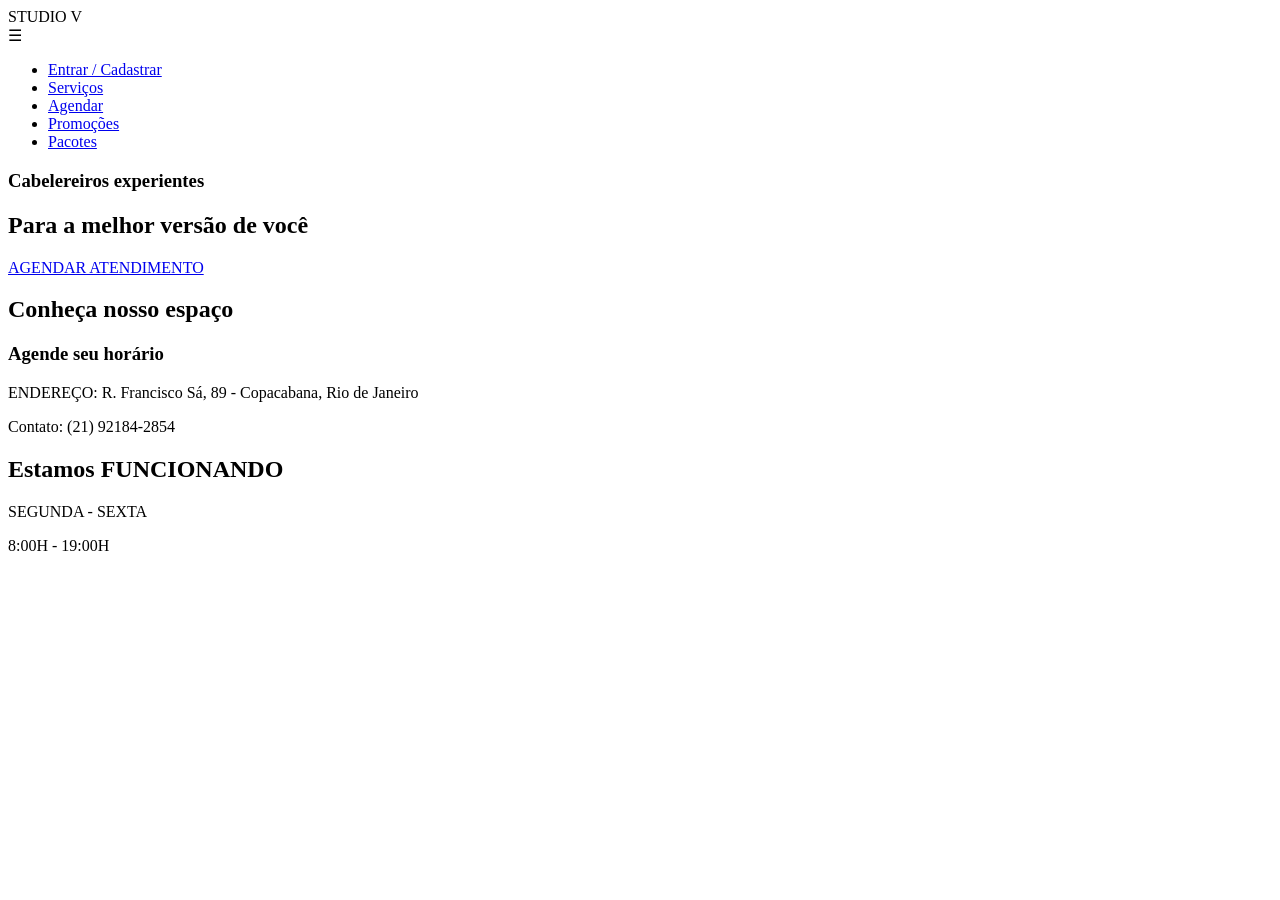
==== AV2DAW/index.html @ e8fef765 "AV2 DAW Feita dia 22/06" ====
<!DOCTYPE html>
<html lang="pt-br">
<head>
    <meta charset="UTF-8">
    <meta name="viewport" content="width=device-width, initial-scale=1.0">
    <title>STUDIO V - Home</title>
    <link rel="stylesheet" href="css/style.css">
</head>
<body>
    <header>
        <div class="logo">STUDIO V</div>
        <div class="menu-icon" onclick="toggleMenu()">&#9776;</div>
    </header>

    <nav id="menuPrincipal" class="menu-dropdown">
        <ul>
            <li><a href="cadastro.html">Entrar / Cadastrar</a></li>
            <li><a href="#">Serviços</a></li>
            <li><a href="#">Agendar</a></li>
            <li><a href="#">Promoções</a></li>
            <li><a href="#">Pacotes</a></li>
        </ul>
    </nav>

    <main>
        <section class="hero">
            <div class="hero-text">
                <h3>Cabelereiros experientes</h3>
                <h1>Para a melhor versão de você</h1>
                <a href="cadastro.html" class="btn-agendar">AGENDAR ATENDIMENTO</a>
            </div>
        </section>

        <section class="info-cards">
            <div class="card card-yellow">
                <h2>Conheça nosso espaço</h2>
                <h3>Agende seu horário</h3>
                <p>ENDEREÇO: R. Francisco Sá, 89 - Copacabana, Rio de Janeiro</p>
                <p>Contato: (21) 92184-2854</p>
            </div>
            <div class="card card-dark">
                <h2>Estamos FUNCIONANDO</h2>
                <p>SEGUNDA - SEXTA</p>
                <p>8:00H - 19:00H</p>
            </div>
        </section>
    </main>

    <script src="js/app.js"></script>
</body>
</html>
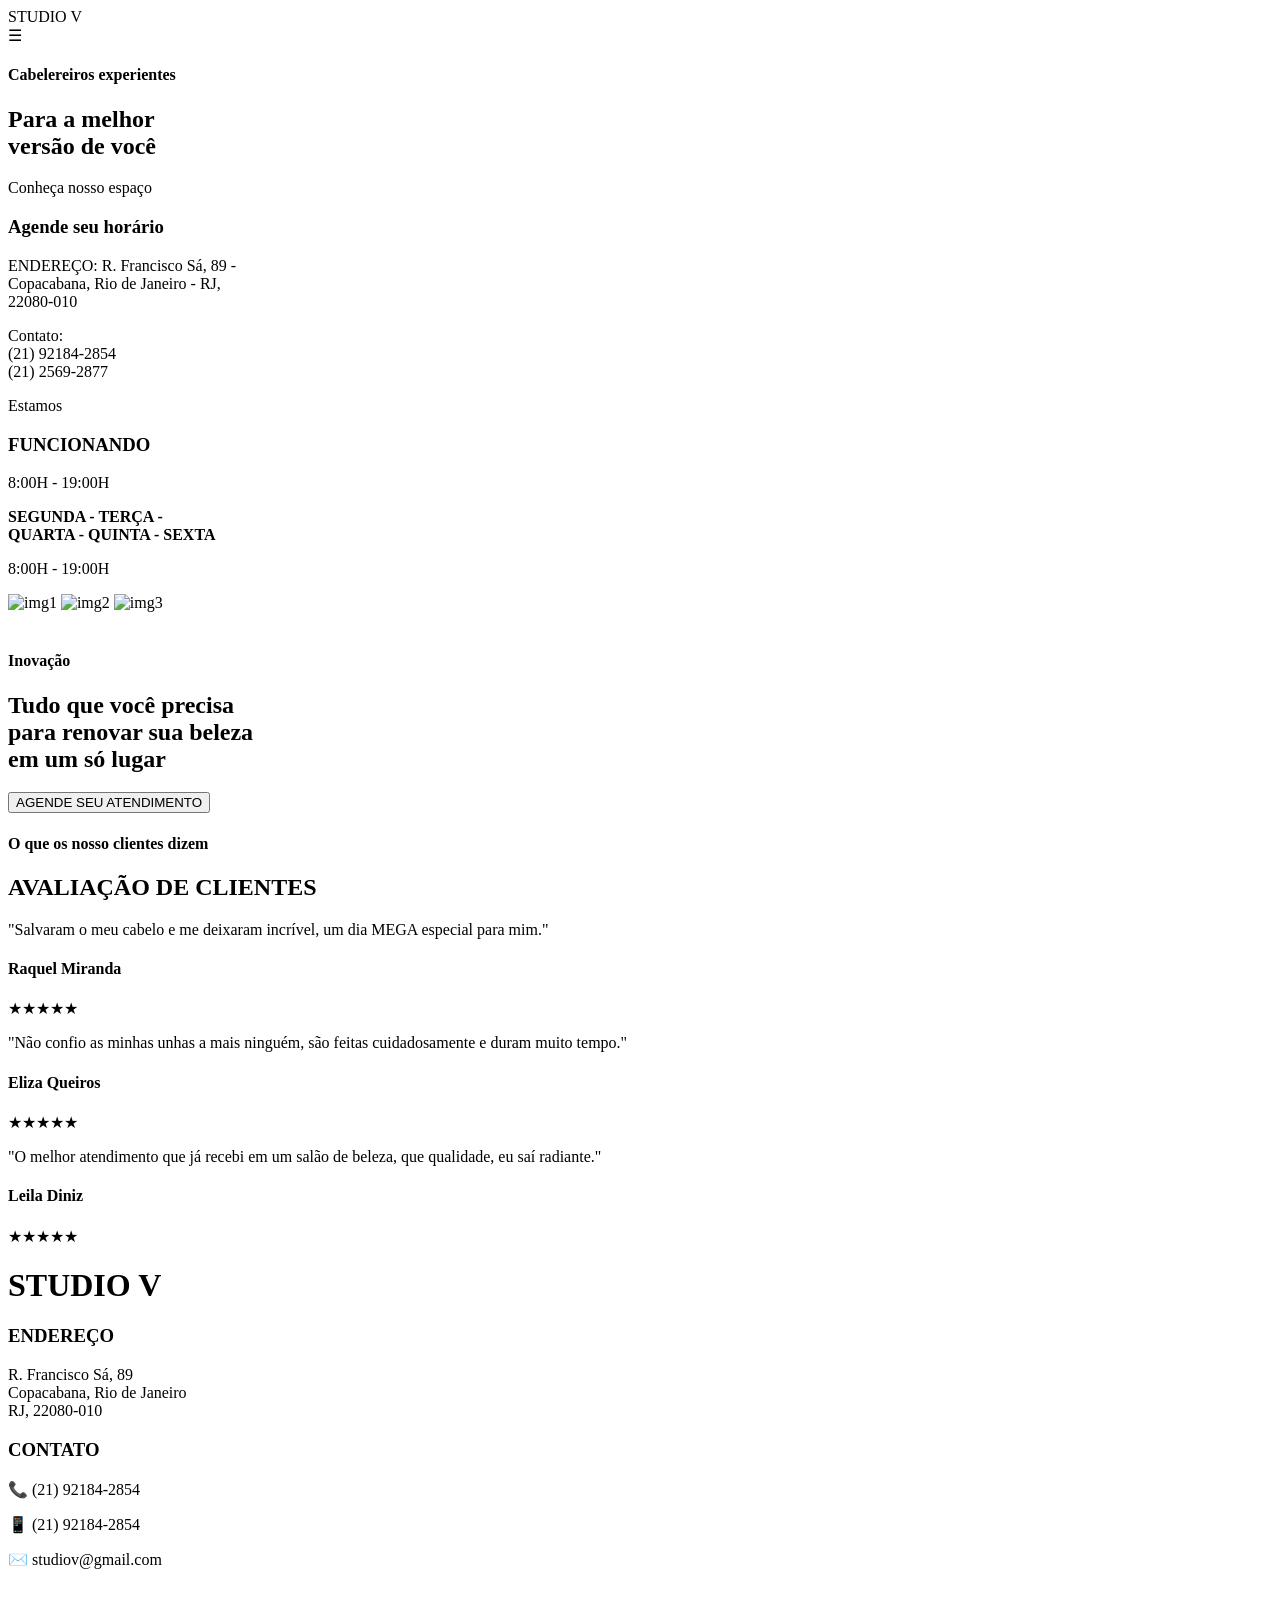
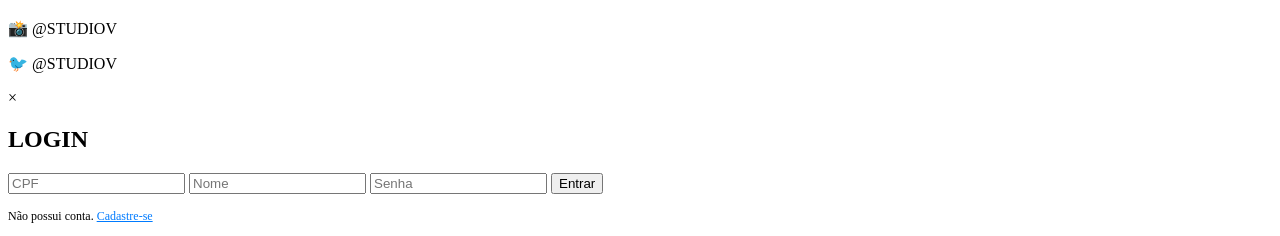
==== commit 0dd95f94: "Revamp homepage layout and add login modal Updated the layout and content of the homepage with new s" ====
--- a/AV2DAW/index.html
+++ b/AV2DAW/index.html
@@ -2,50 +2,117 @@
 <html lang="pt-br">
 <head>
     <meta charset="UTF-8">
-    <meta name="viewport" content="width=device-width, initial-scale=1.0">
     <title>STUDIO V - Home</title>
     <link rel="stylesheet" href="css/style.css">
 </head>
 <body>
-    <header>
-        <div class="logo">STUDIO V</div>
-        <div class="menu-icon" onclick="toggleMenu()">&#9776;</div>
+    <header class="main-header">
+        <div class="header-container">
+            <div class="logo">STUDIO V</div>
+            <div class="menu-icon" onclick="abrirLogin()">&#9776;</div>
+        </div>
     </header>
 
-    <nav id="menuPrincipal" class="menu-dropdown">
-        <ul>
-            <li><a href="cadastro.html">Entrar / Cadastrar</a></li>
-            <li><a href="#">Serviços</a></li>
-            <li><a href="#">Agendar</a></li>
-            <li><a href="#">Promoções</a></li>
-            <li><a href="#">Pacotes</a></li>
-        </ul>
-    </nav>
-
-    <main>
-        <section class="hero">
-            <div class="hero-text">
-                <h3>Cabelereiros experientes</h3>
-                <h1>Para a melhor versão de você</h1>
-                <a href="cadastro.html" class="btn-agendar">AGENDAR ATENDIMENTO</a>
+    <main class="main-container">
+        
+        <section class="banner-section" style="background-image: url('https://via.placeholder.com/1200x500/333/fff?text=Imagem+Cabeleireiro+1');">
+            <div class="floating-box">
+                <h4 class="gold-text">Cabelereiros experientes</h4>
+                <h2>Para a melhor<br>versão de você</h2>
             </div>
         </section>
 
-        <section class="info-cards">
+        <section class="middle-section">
             <div class="card card-yellow">
-                <h2>Conheça nosso espaço</h2>
+                <p class="italic-title">Conheça nosso espaço</p>
                 <h3>Agende seu horário</h3>
-                <p>ENDEREÇO: R. Francisco Sá, 89 - Copacabana, Rio de Janeiro</p>
-                <p>Contato: (21) 92184-2854</p>
+                <p class="small-text mt-10">ENDEREÇO: R. Francisco Sá, 89 -<br>Copacabana, Rio de Janeiro - RJ,<br>22080-010</p>
+                <p class="small-text mt-10">Contato:<br>(21) 92184-2854<br>(21) 2569-2877</p>
             </div>
+            
             <div class="card card-dark">
-                <h2>Estamos FUNCIONANDO</h2>
-                <p>SEGUNDA - SEXTA</p>
-                <p>8:00H - 19:00H</p>
+                <p class="italic-title">Estamos</p>
+                <h3>FUNCIONANDO</h3>
+                <p class="small-text mt-10">8:00H - 19:00H</p>
+                <p class="small-text mt-10"><strong>SEGUNDA - TERÇA -<br>QUARTA - QUINTA - SEXTA</strong></p>
+                <p class="small-text mt-10">8:00H - 19:00H</p>
+            </div>
+
+            <div class="mini-carousel">
+                <img src="https://via.placeholder.com/60x100/555/fff" alt="img1" class="carousel-img side-img">
+                <img src="https://via.placeholder.com/80x120/444/fff" alt="img2" class="carousel-img center-img">
+                <img src="https://via.placeholder.com/60x100/555/fff" alt="img3" class="carousel-img side-img">
             </div>
         </section>
+
+        <section class="banner-section" style="background-image: url('https://via.placeholder.com/1200x500/444/fff?text=Imagem+Lavatorio'); margin-top: 40px;">
+            <div class="floating-box inovacao-box">
+                <h4 class="gold-text italic-title">Inovação</h4>
+                <h2>Tudo que você precisa<br>para renovar sua beleza<br>em um só lugar</h2>
+                <button class="btn-outline" onclick="location.href='agendar.html'">AGENDE SEU ATENDIMENTO</button>
+            </div>
+        </section>
+
+        <section class="testimonials-section">
+            <h4 class="gold-text italic-title">O que os nosso clientes dizem</h4>
+            <h2>AVALIAÇÃO DE CLIENTES</h2>
+            
+            <div class="reviews-container">
+                <div class="review-box">
+                    <p>"Salvaram o meu cabelo e me deixaram incrível, um dia MEGA especial para mim."</p>
+                    <h4>Raquel Miranda</h4>
+                    <p class="gold-text">★★★★★</p>
+                </div>
+                <div class="review-box">
+                    <p>"Não confio as minhas unhas a mais ninguém, são feitas cuidadosamente e duram muito tempo."</p>
+                    <h4>Eliza Queiros</h4>
+                    <p class="gold-text">★★★★★</p>
+                </div>
+                <div class="review-box">
+                    <p>"O melhor atendimento que já recebi em um salão de beleza, que qualidade, eu saí radiante."</p>
+                    <h4>Leila Diniz</h4>
+                    <p class="gold-text">★★★★★</p>
+                </div>
+            </div>
+        </section>
+
     </main>
+
+    <footer class="main-footer">
+        <h1 class="gold-text text-center">STUDIO V</h1>
+        <div class="footer-grid">
+            <div>
+                <h3>ENDEREÇO</h3>
+                <p>R. Francisco Sá, 89<br>Copacabana, Rio de Janeiro<br>RJ, 22080-010</p>
+            </div>
+            <div>
+                <h3>CONTATO</h3>
+                <p>📞 (21) 92184-2854</p>
+                <p>📱 (21) 92184-2854</p>
+                <p>✉️ studiov@gmail.com</p>
+            </div>
+            <div>
+                <br>
+                <p>📸 @STUDIOV</p>
+                <p>🐦 @STUDIOV</p>
+            </div>
+        </div>
+    </footer>
+
+    <div id="modalLogin" class="modal">
+        <div class="modal-content">
+            <span class="close" onclick="fecharLogin()">&times;</span>
+            <h2>LOGIN</h2>
+            <form id="formLogin">
+                <input type="text" placeholder="CPF" required>
+                <input type="text" placeholder="Nome" required>
+                <input type="password" placeholder="Senha" required>
+                <button type="button" class="btn-entrar">Entrar</button>
+                <p style="font-size: 12px; margin-top: 15px;">Não possui conta. <a href="cadastro.html" style="color: #007bff;">Cadastre-se</a></p>
+            </form>
+        </div>
+    </div>
 
     <script src="js/app.js"></script>
 </body>
-</html>+</html>
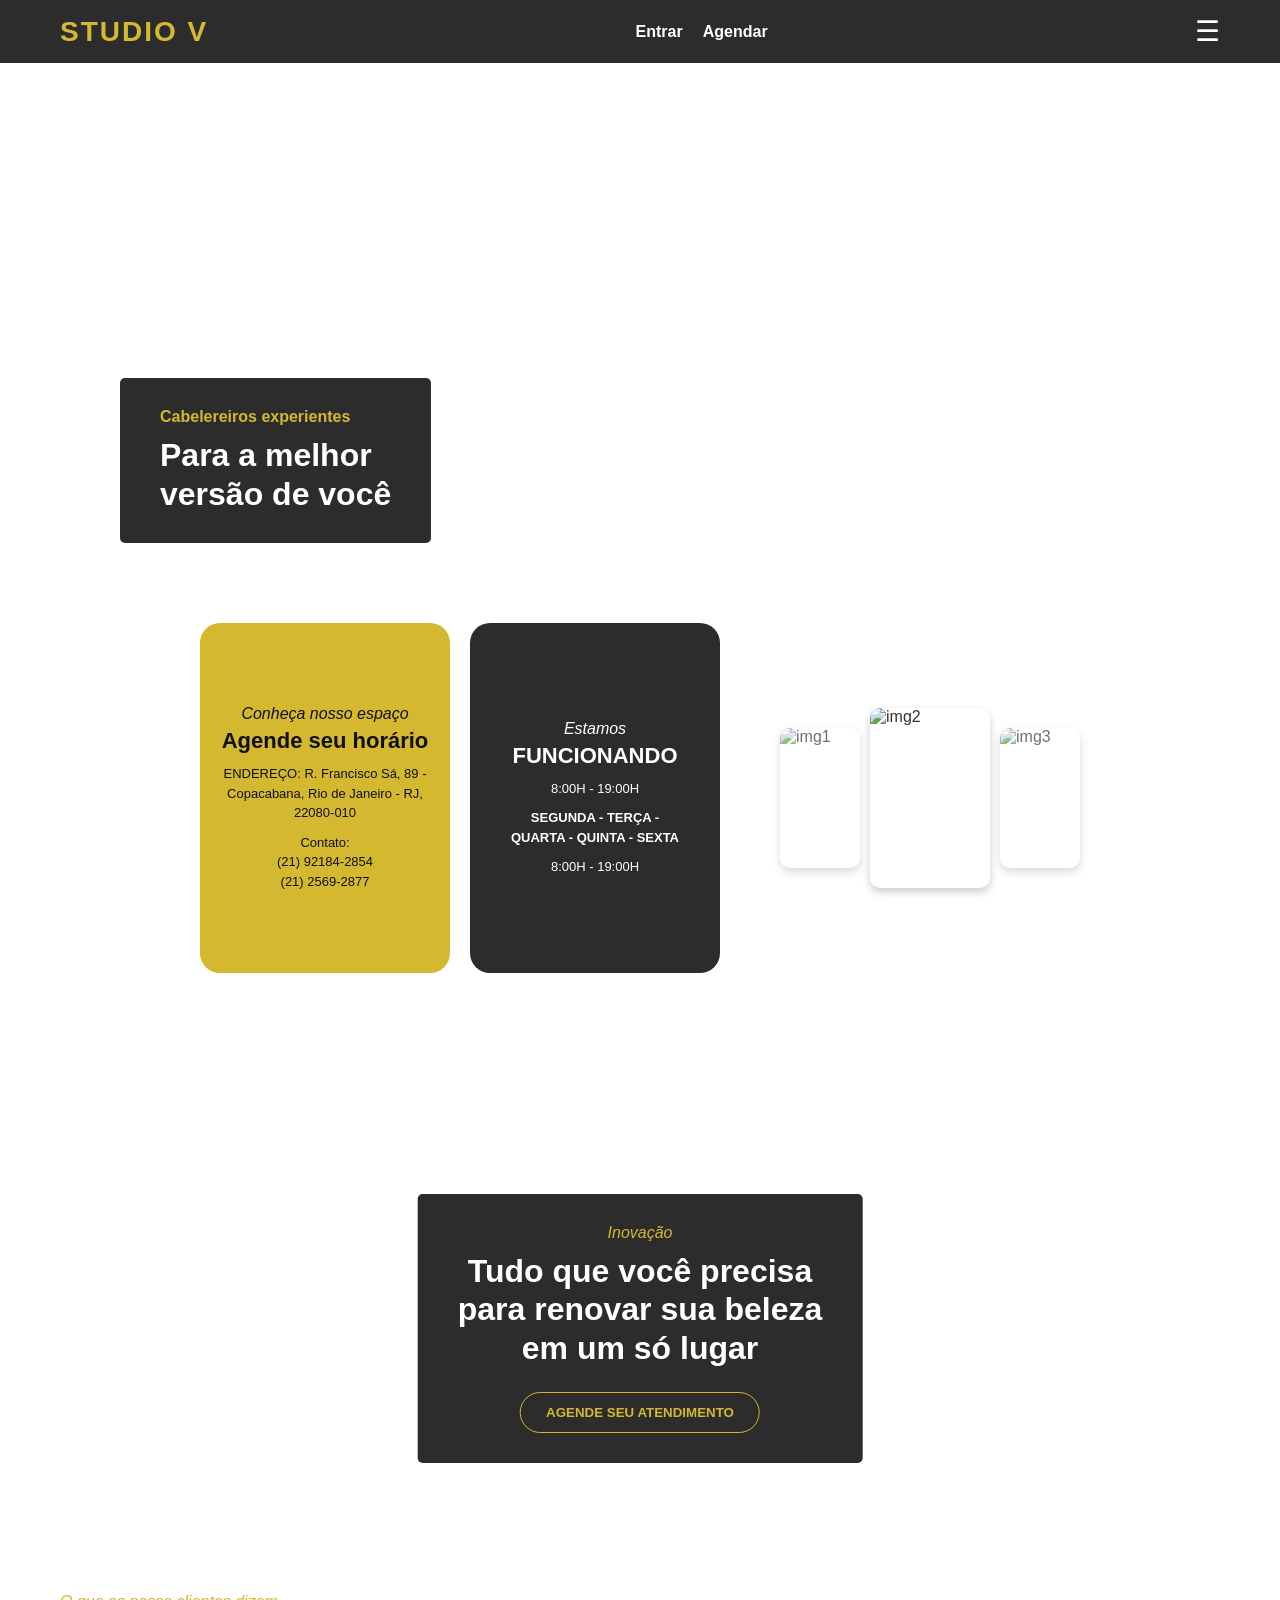
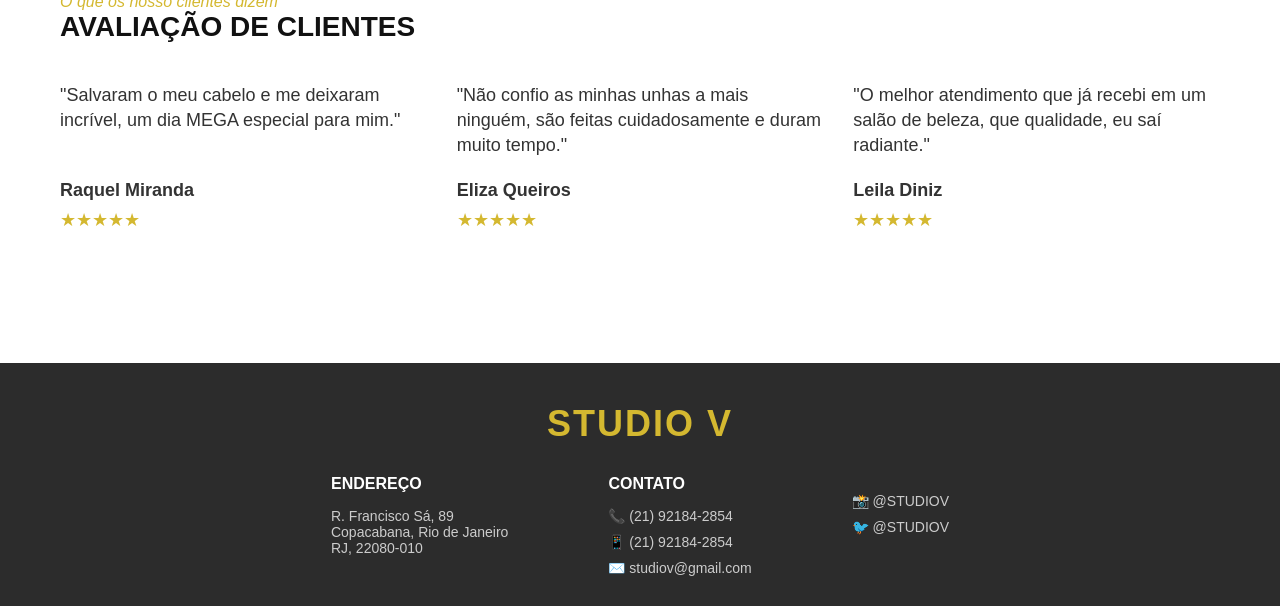
==== commit 27eec099: "Add files via upload" ====
--- a/AV2DAW/index.html
+++ b/AV2DAW/index.html
@@ -9,13 +9,26 @@
     <header class="main-header">
         <div class="header-container">
             <div class="logo">STUDIO V</div>
+            
+            <nav id="menuPrincipal" style="display: flex; gap: 20px; align-items: center;">
+                <ul style="list-style: none; display: flex; gap: 20px; margin: 0; padding: 0;">
+                    <li id="menu-entrar"><a href="#" onclick="abrirLogin()" style="color: #fff; text-decoration: none; font-weight: bold;">Entrar</a></li>
+                    
+                    <li id="menu-usuario" style="display: none;">
+                        <span id="nome-usuario" style="color: #d4b830; font-weight: bold;"></span>
+                        <a href="#" onclick="logout()" style="color: #fff; margin-left: 10px; font-size: 12px; text-decoration: none;">(Sair)</a>
+                    </li>
+
+                    <li><a href="agendar.html" style="color: #fff; text-decoration: none; font-weight: bold;">Agendar</a></li>
+                </ul>
+            </nav>
+            
             <div class="menu-icon" onclick="abrirLogin()">&#9776;</div>
         </div>
     </header>
 
     <main class="main-container">
-        
-        <section class="banner-section" style="background-image: url('https://via.placeholder.com/1200x500/333/fff?text=Imagem+Cabeleireiro+1');">
+       <section class="banner-section" style="background-image: url('img/banner-cabeleireiro.jpg');">
             <div class="floating-box">
                 <h4 class="gold-text">Cabelereiros experientes</h4>
                 <h2>Para a melhor<br>versão de você</h2>
@@ -45,7 +58,7 @@
             </div>
         </section>
 
-        <section class="banner-section" style="background-image: url('https://via.placeholder.com/1200x500/444/fff?text=Imagem+Lavatorio'); margin-top: 40px;">
+       <section class="banner-section" style="background-image: url('img/banner-lavatorio.jpg'); margin-top: 40px;">
             <div class="floating-box inovacao-box">
                 <h4 class="gold-text italic-title">Inovação</h4>
                 <h2>Tudo que você precisa<br>para renovar sua beleza<br>em um só lugar</h2>
@@ -104,15 +117,15 @@
             <span class="close" onclick="fecharLogin()">&times;</span>
             <h2>LOGIN</h2>
             <form id="formLogin">
-                <input type="text" placeholder="CPF" required>
-                <input type="text" placeholder="Nome" required>
-                <input type="password" placeholder="Senha" required>
-                <button type="button" class="btn-entrar">Entrar</button>
-                <p style="font-size: 12px; margin-top: 15px;">Não possui conta. <a href="cadastro.html" style="color: #007bff;">Cadastre-se</a></p>
+                <input type="text" id="loginCpf" placeholder="CPF" required>
+                <input type="password" id="loginSenha" placeholder="Senha" required>
+                <button type="button" class="btn-entrar" onclick="fazerLogin()">Entrar</button>
+                <div id="loginMensagem" style="margin-top: 10px; color: red; font-size: 14px;"></div>
+                <p style="font-size: 12px; margin-top: 15px;">Não possui conta? <a href="cadastro.html" style="color: #007bff;">Cadastre-se</a></p>
             </form>
         </div>
     </div>
 
     <script src="js/app.js"></script>
 </body>
-</html>
+</html>
--- a/AV2DAW/css/style.css
+++ b/AV2DAW/css/style.css
@@ -0,0 +1,174 @@
+/* RESET BÁSICO */
+* { margin: 0; padding: 0; box-sizing: border-box; font-family: 'Segoe UI', Tahoma, Geneva, Verdana, sans-serif; }
+body { background-color: #fff; color: #333; }
+
+/* CORES PADRÕES */
+.gold-text { color: #d4b830; }
+.italic-title { font-style: italic; font-weight: normal; }
+.text-center { text-align: center; }
+.mt-10 { margin-top: 10px; }
+
+/* HEADER */
+.main-header { background-color: #2c2c2c; padding: 15px 0; }
+.header-container { max-width: 1200px; margin: 0 auto; display: flex; justify-content: space-between; align-items: center; padding: 0 20px; }
+.logo { font-size: 28px; font-weight: bold; color: #d4b830; letter-spacing: 2px; }
+.menu-icon { font-size: 28px; color: #fff; cursor: pointer; }
+
+/* CONTAINER CENTRAL (Imita o canvas do Axure) */
+.main-container { max-width: 1200px; margin: 0 auto; padding: 20px 0; }
+
+/* BANNERS COM IMAGEM DE FUNDO */
+.banner-section { 
+    width: 100%; 
+    height: 500px; 
+    background-size: cover; 
+    background-position: center; 
+    position: relative; 
+    margin-bottom: 20px;
+}
+
+/* CAIXAS ESCURAS FLUTUANTES (Sobre as imagens) */
+.floating-box {
+    background-color: #2c2c2c;
+    color: #fff;
+    position: absolute;
+    bottom: 40px;
+    left: 80px;
+    padding: 30px 40px;
+    border-radius: 5px;
+    max-width: 450px;
+}
+.floating-box h2 { font-size: 32px; margin-top: 10px; line-height: 1.2; }
+.floating-box h4 { font-size: 16px; }
+
+.inovacao-box { left: 50%; transform: translateX(-50%); text-align: center; bottom: 50px; }
+
+/* BOTÃO VAZADO */
+.btn-outline {
+    border: 1px solid #d4b830;
+    background: transparent;
+    color: #d4b830;
+    padding: 12px 25px;
+    border-radius: 30px;
+    margin-top: 25px;
+    cursor: pointer;
+    font-weight: bold;
+    transition: 0.3s;
+}
+.btn-outline:hover { background-color: #d4b830; color: #111; }
+
+/* SEÇÃO DO MEIO (Cards amarelo e preto) */
+.middle-section {
+    display: flex;
+    justify-content: center;
+    align-items: center;
+    gap: 20px;
+    margin: 40px 0;
+}
+.card {
+    border-radius: 20px;
+    padding: 40px 20px;
+    width: 250px;
+    height: 350px;
+    text-align: center;
+    display: flex;
+    flex-direction: column;
+    justify-content: center;
+}
+.card-yellow { background-color: #d4b830; color: #111; }
+.card-dark { background-color: #2c2c2c; color: #fff; }
+.card h3 { font-size: 22px; margin-top: 5px; }
+.small-text { font-size: 13px; line-height: 1.5; }
+
+/* MINI CARROSSEL DO MEIO */
+.mini-carousel { display: flex; align-items: center; gap: 10px; margin-left: 40px; }
+.carousel-img { border-radius: 10px; object-fit: cover; box-shadow: 0 4px 8px rgba(0,0,0,0.2); }
+.center-img { width: 120px; height: 180px; z-index: 2; }
+.side-img { width: 80px; height: 140px; opacity: 0.7; }
+
+/* AVALIAÇÕES */
+.testimonials-section { padding: 60px 20px; text-align: left; }
+.testimonials-section h2 { font-size: 28px; margin-bottom: 40px; color: #111; }
+.reviews-container { display: flex; justify-content: space-between; gap: 30px; }
+.review-box { flex: 1; font-size: 18px; line-height: 1.4; }
+.review-box p:first-child { min-height: 80px; margin-bottom: 15px; }
+.review-box h4 { font-size: 18px; margin-bottom: 5px; }
+
+/* FOOTER */
+.main-footer { background-color: #2c2c2c; color: #fff; padding: 40px 0 20px 0; margin-top: 50px; }
+.main-footer h1 { font-size: 36px; letter-spacing: 2px; margin-bottom: 30px; }
+.footer-grid { display: flex; justify-content: center; gap: 100px; max-width: 1000px; margin: 0 auto; text-align: left; }
+.footer-grid h3 { font-size: 16px; margin-bottom: 15px; }
+.footer-grid p { font-size: 14px; margin-bottom: 10px; color: #ccc; }
+
+/* MODAL DE LOGIN (Mantido) */
+.modal { display: none; position: fixed; z-index: 100; left: 0; top: 0; width: 100%; height: 100%; background-color: rgba(0,0,0,0.7); }
+.modal-content { background-color: #2c2c2c; margin: 10% auto; padding: 20px; border-radius: 10px; width: 350px; color: white; position: relative; text-align: center; }
+.close { color: #fff; float: right; font-size: 28px; font-weight: bold; cursor: pointer; }
+.modal-content input { width: 90%; padding: 10px; margin: 10px 0; background-color: transparent; border: 1px solid #fff; color: white; border-radius: 5px; }
+.btn-entrar { width: 90%; background-color: #d4af37; color: #111; padding: 10px; border: none; border-radius: 20px; font-weight: bold; cursor: pointer; margin-top: 15px; }
+
+/* --- PÁGINA DE AGENDAMENTO (LAYOUT AXURE) --- */
+.category-title { 
+    text-align: center; 
+    margin: 40px 0 15px; 
+    font-size: 20px; 
+    color: #333; 
+    font-weight: bold; 
+}
+
+.service-category-card { 
+    display: flex; 
+    width: 100%; 
+    max-width: 950px; 
+    margin: 0 auto 30px auto; 
+    background-color: #2c2c2c; 
+    border-radius: 20px; 
+    overflow: hidden; 
+    box-shadow: 0 4px 15px rgba(0,0,0,0.1);
+}
+
+/* Classe que inverte a posição (Foto na esquerda, Texto na direita) */
+.service-category-card.reverse { 
+    flex-direction: row-reverse; 
+}
+
+.service-content { 
+    flex: 1.2; 
+    padding: 30px 40px; 
+    display: grid; 
+    grid-template-columns: 1fr 1fr; /* Cria duas colunas para os serviços */
+    gap: 20px; 
+    align-content: center;
+}
+
+.service-image-side { 
+    flex: 1; 
+    background-size: cover; 
+    background-position: center; 
+    min-height: 350px; 
+}
+
+.service-item { 
+    cursor: pointer; 
+    padding: 10px; 
+    border-radius: 8px; 
+    transition: 0.2s; 
+}
+
+.service-item:hover { 
+    background-color: #3d3d3d; 
+}
+
+.service-item h4 { 
+    color: #fff; 
+    font-size: 14px; 
+    margin-bottom: 5px; 
+    text-transform: uppercase; 
+}
+
+.service-item p { 
+    color: #ccc; 
+    font-size: 11px; 
+    margin-bottom: 2px; 
+}
